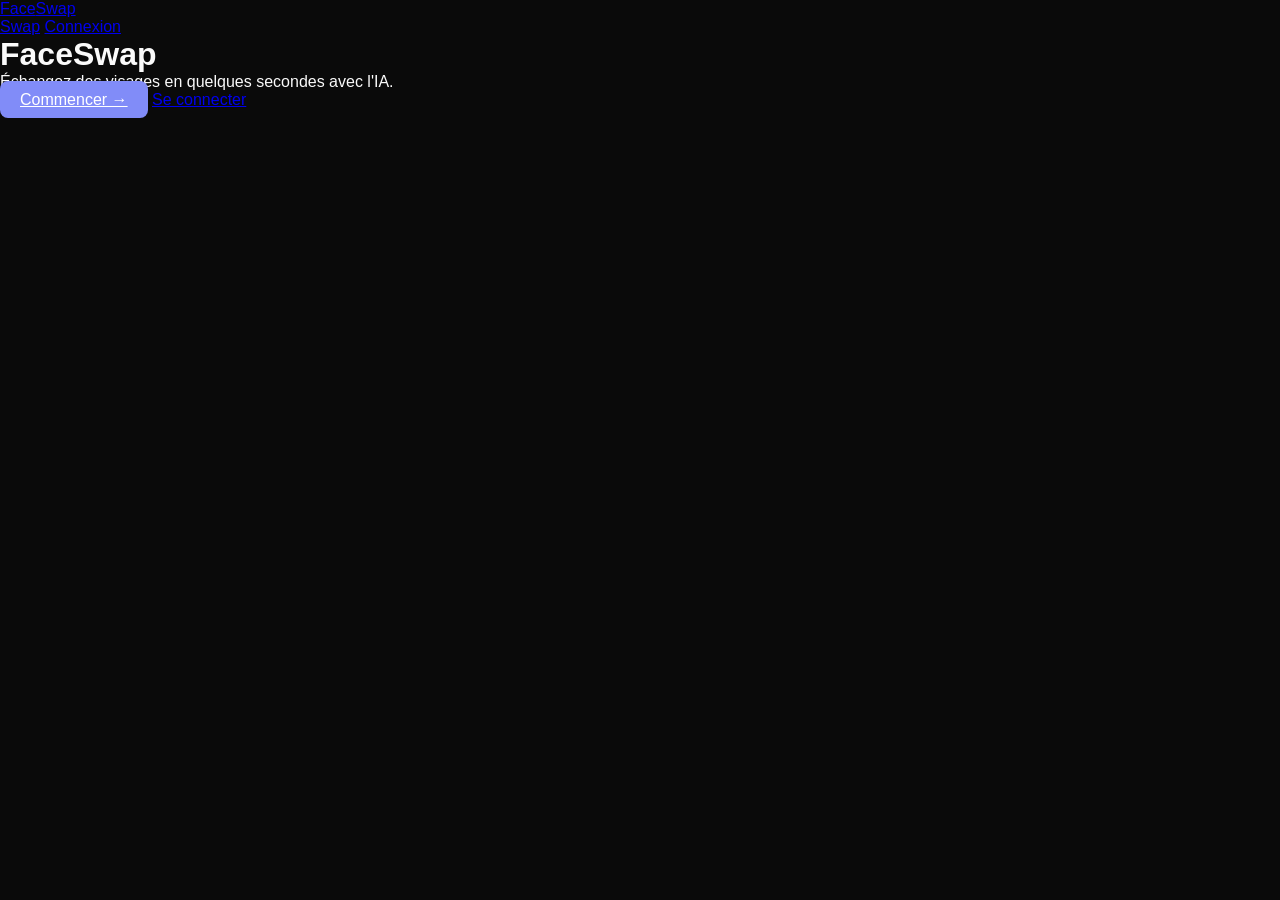
==== website/frontend/pages/index.html @ 2fbd12f7 "Réorganisation : dossier app + mise en place d'un site web : interface pour utilisation du modèle ->" ====
<!DOCTYPE html>
<html lang="fr">
<head>
  <meta charset="UTF-8">
  <meta name="viewport" content="width=device-width, initial-scale=1.0">
  <title>FaceSwap</title>
  <link rel="stylesheet" href="../styles/main.css">
</head>
<body>
  <nav class="navbar">
    <a href="index.html" class="logo">Face<span>Swap</span></a>
    <div class="nav-links">
      <a href="swap.html">Swap</a>
      <a href="login.html" id="nav-login">Connexion</a>
      <a href="dashboard.html" id="nav-dashboard" style="display:none">Dashboard</a>
      <button id="nav-logout" style="display:none" onclick="logout()">Déconnexion</button>
    </div>
  </nav>

  <main class="hero">
    <h1>Face<span>Swap</span></h1>
    <p>Échangez des visages en quelques secondes avec l'IA.</p>
    <div class="hero-buttons">
      <a href="swap.html" class="btn-primary">Commencer →</a>
      <a href="login.html" class="btn-ghost">Se connecter</a>
    </div>
  </main>

  <script src="../scripts/auth.js"></script>
</body>
</html>
---- website/frontend/styles/main.css ----
* { margin: 0; padding: 0; box-sizing: border-box; }

body {
  background: #0a0a0a;
  color: #fafafa;
  font-family: sans-serif;
}

.card {
  background: #161616;
  border: 1px solid #262626;
  border-radius: 12px;
  padding: 20px;
}

.label {
  color: #737373;
  font-size: 0.875rem;
  margin-bottom: 10px;
}

.dropzone {
  border: 2px dashed #262626;
  border-radius: 10px;
  height: 160px;
}

.btn-primary {
  background: #818cf8;
  color: white;
  border: none;
  border-radius: 8px;
  padding: 10px 20px;
  cursor: pointer;
  width: 100%;
}

.swap-page {
  max-width: 600px;
  margin: 0 auto;
  padding: 32px 16px;
  display: flex;
  flex-direction: column;
  gap: 20px;
}

.upload-grid {
  display: grid;
  grid-template-columns: 1fr 1fr;
  gap: 16px;
}

.dashboard-page {
  max-width: 600px;
  margin: 0 auto;
  padding: 32px 16px;
  display: flex;
  flex-direction: column;
  gap: 20px;
}
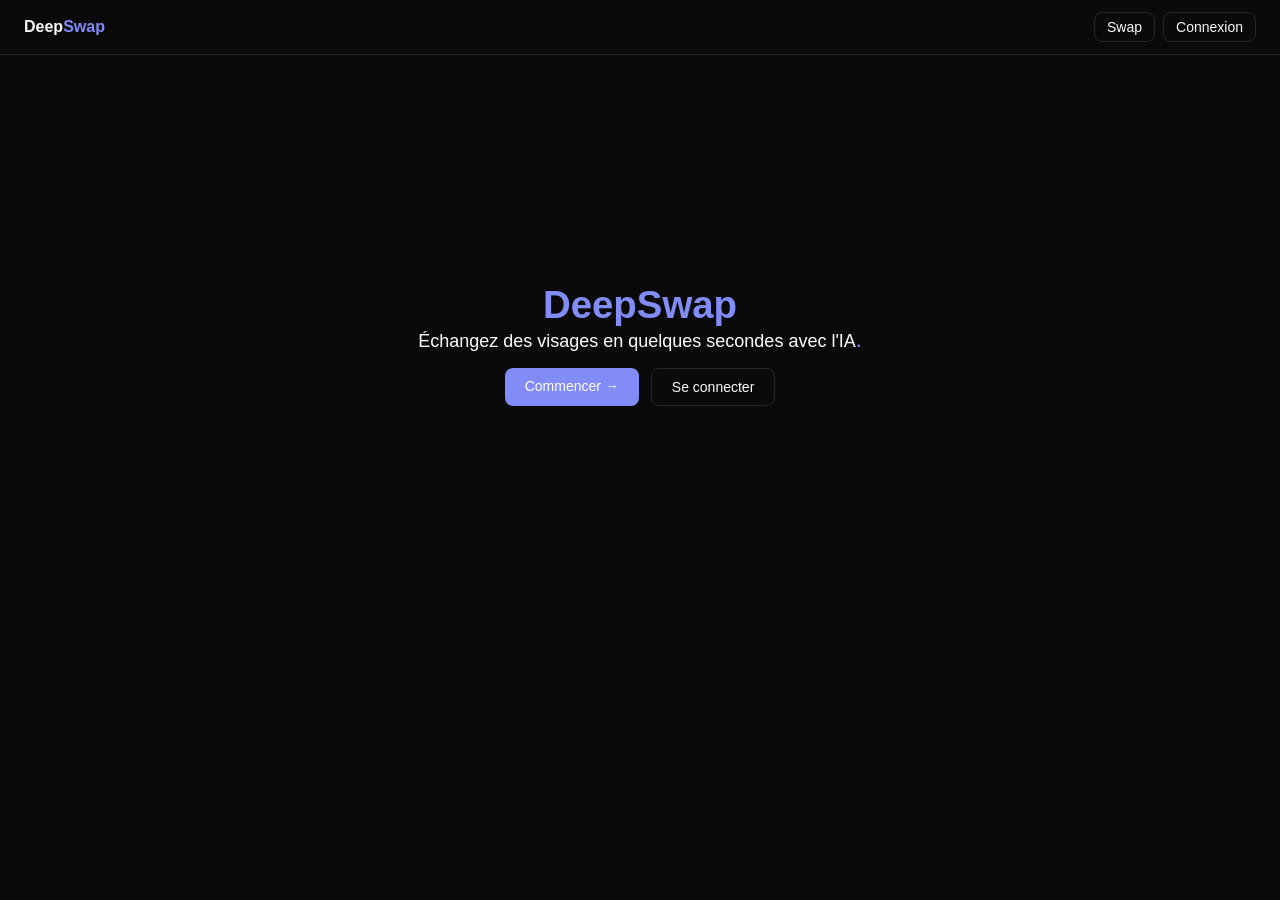
==== commit 738efac3: "amélioration front page principale + nav + login et register (reste encore amélioration à faire) ;; " ====
--- a/website/frontend/pages/index.html
+++ b/website/frontend/pages/index.html
@@ -8,7 +8,7 @@
 </head>
 <body>
   <nav class="navbar">
-    <a href="index.html" class="logo">Face<span>Swap</span></a>
+    <a href="index.html" class="logo">Deep<span>Swap</span></a>
     <div class="nav-links">
       <a href="swap.html">Swap</a>
       <a href="login.html" id="nav-login">Connexion</a>
@@ -18,8 +18,10 @@
   </nav>
 
   <main class="hero">
-    <h1>Face<span>Swap</span></h1>
-    <p>Échangez des visages en quelques secondes avec l'IA.</p>
+   <h1>
+  <span class="ligne-haut-slogan">DeepSwap</span>
+  </h1>
+  <p class="ligne-bas-slogan">Échangez des visages en quelques secondes avec l'IA<span class="point-slogan">.</span></p>
     <div class="hero-buttons">
       <a href="swap.html" class="btn-primary">Commencer →</a>
       <a href="login.html" class="btn-ghost">Se connecter</a>
--- a/website/frontend/styles/main.css
+++ b/website/frontend/styles/main.css
@@ -19,10 +19,85 @@
   margin-bottom: 10px;
 }
 
+.navbar {
+  display: flex;
+  align-items: center;
+  justify-content: space-between;
+  padding: 12px 24px;
+  border-bottom: 1px solid #262626;
+}
+
+.nav-links {
+  display: flex;
+  gap: 8px;
+}
+
+.nav-links a, .nav-links button {
+  color: #fafafa;
+  text-decoration: none;
+  padding: 6px 12px;
+  border: 1px solid #262626;
+  border-radius: 8px;
+  background: none;
+  cursor: pointer;
+  font-size: 0.875rem;
+}
+
+.logo {
+  font-weight: 700;
+  text-decoration: none;
+  color: #fafafa;
+}
+
+.logo span {
+  color: #818cf8;
+}
+
+.hero {
+  background-repeat: no-repeat;
+  background-size: cover;
+  background-position: center;
+  height: 50vh;
+  padding-top: clamp(6rem, 10vw, 12rem);
+  padding-bottom: 0;
+  padding-left: clamp(2rem, 7vw, 6rem);
+  padding-right: clamp(2rem, 7vw, 6rem);
+  text-align: center;
+  display: flex;
+  flex-direction: column;
+  align-items: center;
+  justify-content: center;
+}
+
+.ligne-haut-slogan {
+  font-size: larger;
+  padding: 0 clamp(1rem, 5vw, 4rem);
+  display: inline-block;
+  color: #818cf8;
+}
+
+.ligne-bas-slogan {
+  font-size: large;
+  display: inline-block;
+  color: #ffffff;
+  margin-bottom: 15px;
+
+}
+
+.point-slogan {
+  font-size: larger;
+  color: #818cf8;
+}
+
 .dropzone {
   border: 2px dashed #262626;
   border-radius: 10px;
   height: 160px;
+}
+
+.hero-buttons {
+  display: flex;
+  gap: 12px;
 }
 
 .btn-primary {
@@ -32,7 +107,19 @@
   border-radius: 8px;
   padding: 10px 20px;
   cursor: pointer;
-  width: 100%;
+  text-decoration: none;
+  font-size: 0.875rem;
+}
+
+.btn-ghost {
+  background: none;
+  color: #fafafa;
+  border: 1px solid #262626;
+  border-radius: 8px;
+  padding: 10px 20px;
+  cursor: pointer;
+  text-decoration: none;
+  font-size: 0.875rem;
 }
 
 .swap-page {
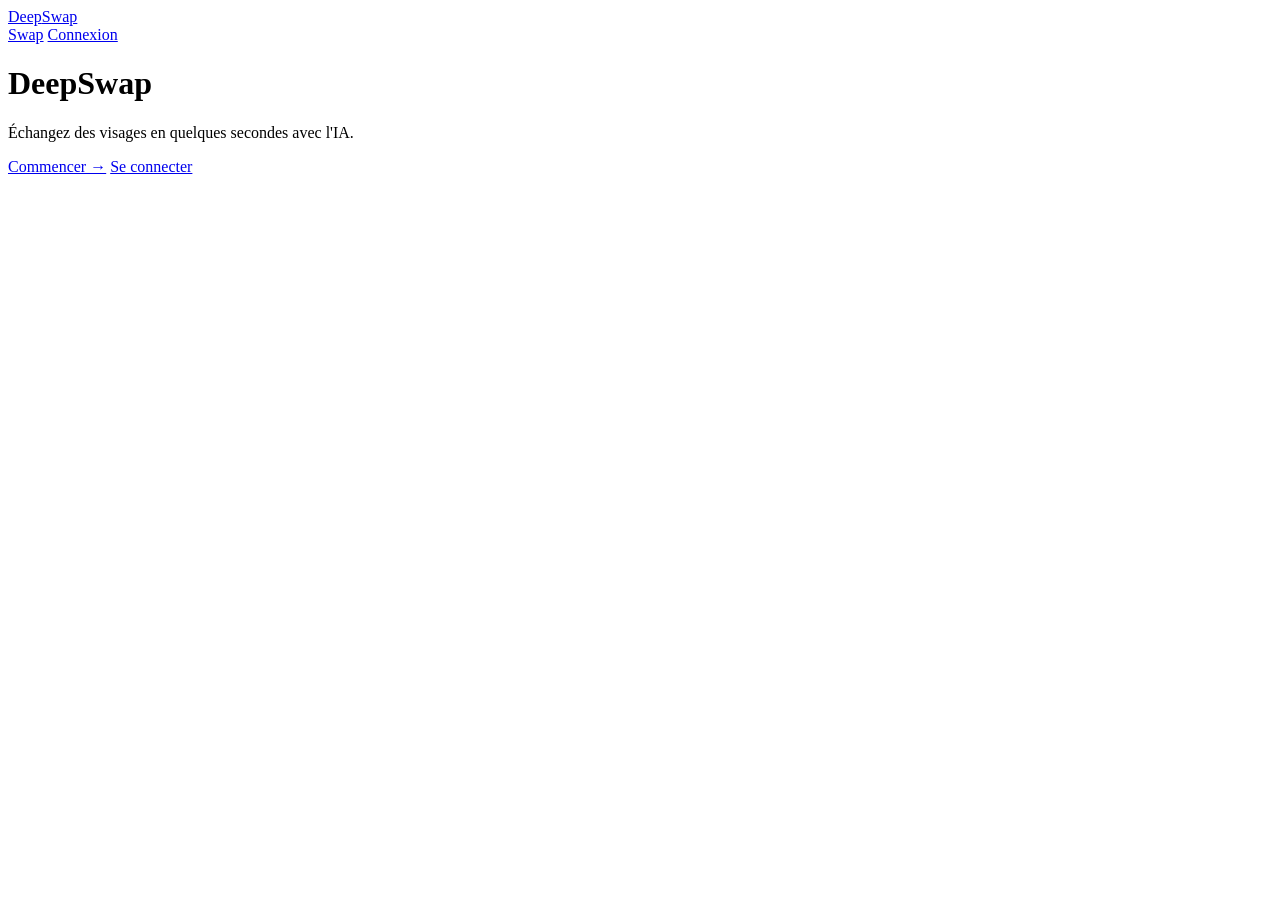
==== commit b4c7bdc5: "modif pour responsive prod" ====
--- a/website/frontend/pages/index.html
+++ b/website/frontend/pages/index.html
@@ -4,7 +4,7 @@
   <meta charset="UTF-8">
   <meta name="viewport" content="width=device-width, initial-scale=1.0">
   <title>FaceSwap</title>
-  <link rel="stylesheet" href="../styles/main.css">
+  <link rel="stylesheet" href="/styles/main.css?v=1.0">
 </head>
 <body>
   <nav class="navbar">
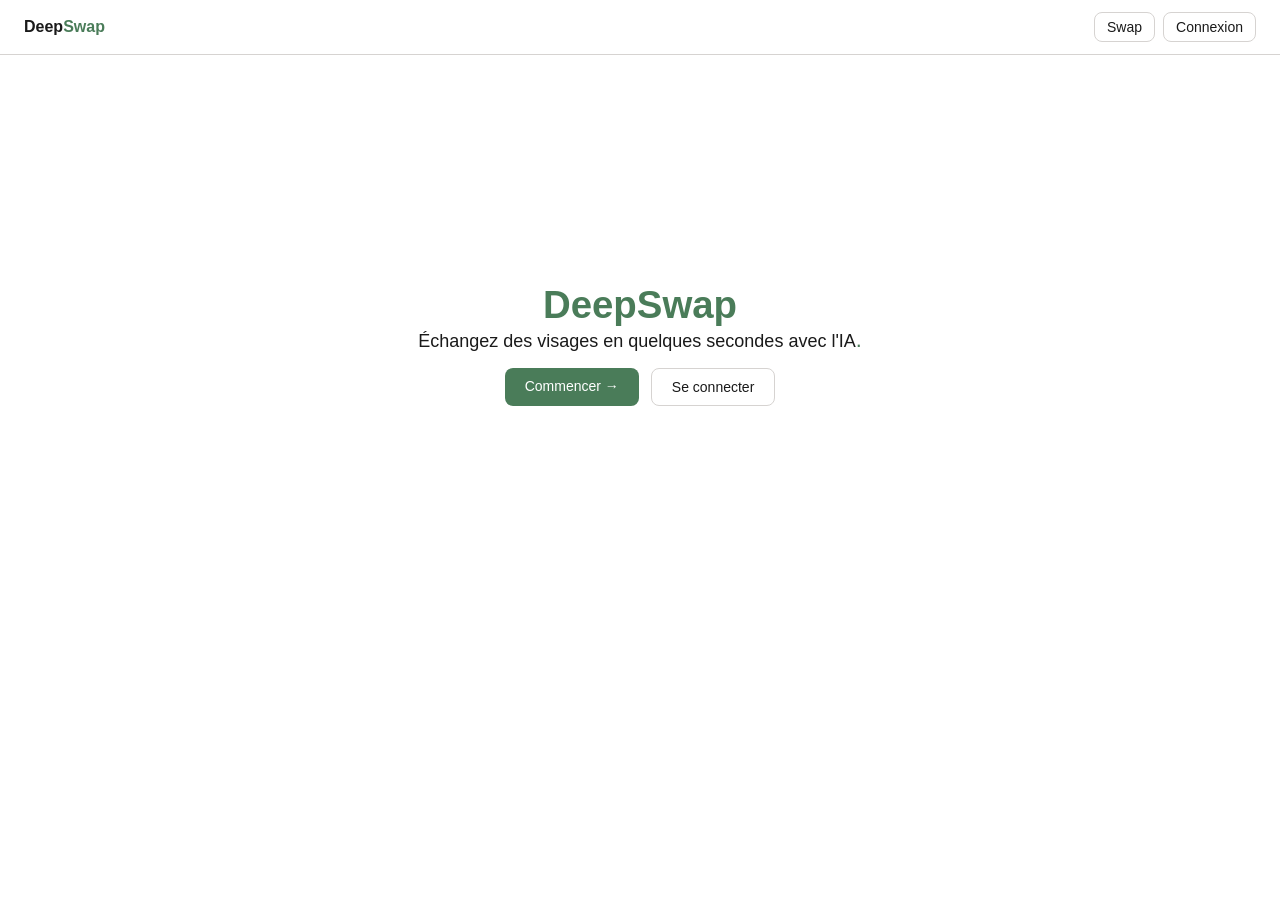
==== commit 3788bdab: "responsive partie 4" ====
--- a/website/frontend/pages/index.html
+++ b/website/frontend/pages/index.html
@@ -4,8 +4,7 @@
   <meta charset="UTF-8">
   <meta name="viewport" content="width=device-width, initial-scale=1.0">
   <title>FaceSwap</title>
-  <link rel="stylesheet" href="/styles/main.css?v=1.0">
-</head>
+  <link rel="stylesheet" href="../styles/main.css"></head>
 <body>
   <nav class="navbar">
     <a href="index.html" class="logo">Deep<span>Swap</span></a>
--- a/website/frontend/styles/main.css
+++ b/website/frontend/styles/main.css
@@ -0,0 +1,167 @@
+* { margin: 0; padding: 0; box-sizing: border-box; }
+
+body {
+  background: #ffffff;
+  color: #1a1a1a;
+  font-family: sans-serif;
+}
+
+.card {
+  background: #f5f5f4;
+  border: 1px solid #d6d3d1;
+  border-radius: 12px;
+  padding: 20px;
+}
+
+.label {
+  color: #78716c;
+  font-size: 0.875rem;
+  margin-bottom: 10px;
+}
+
+.navbar {
+  display: flex;
+  align-items: center;
+  justify-content: space-between;
+  padding: 12px 24px;
+  border-bottom: 1px solid #d6d3d1;
+}
+
+.nav-links {
+  display: flex;
+  gap: 8px;
+}
+
+.nav-links a, .nav-links button {
+  color: #1a1a1a;
+  text-decoration: none;
+  padding: 6px 12px;
+  border: 1px solid #d6d3d1;
+  border-radius: 8px;
+  background: none;
+  cursor: pointer;
+  font-size: 0.875rem;
+}
+
+.logo {
+  font-weight: 700;
+  text-decoration: none;
+  color: #1a1a1a;
+}
+
+.logo span {
+  color: #4a7c59;
+}
+
+.hero {
+  background-repeat: no-repeat;
+  background-size: cover;
+  background-position: center;
+  height: 50vh;
+  padding-top: clamp(6rem, 10vw, 12rem);
+  padding-bottom: 0;
+  padding-left: clamp(2rem, 7vw, 6rem);
+  padding-right: clamp(2rem, 7vw, 6rem);
+  text-align: center;
+  display: flex;
+  flex-direction: column;
+  align-items: center;
+  justify-content: center;
+}
+
+.ligne-haut-slogan {
+  font-size: larger;
+  padding: 0 clamp(1rem, 5vw, 4rem);
+  display: inline-block;
+  color: #4a7c59;
+}
+
+.ligne-bas-slogan {
+  font-size: large;
+  display: inline-block;
+  color: #1a1a1a;
+  margin-bottom: 15px;
+}
+
+.point-slogan {
+  font-size: larger;
+  color: #4a7c59;
+}
+
+.dropzone {
+  border: 2px dashed #d6d3d1;
+  border-radius: 10px;
+  height: 160px;
+}
+
+.hero-buttons {
+  display: flex;
+  gap: 12px;
+}
+
+.btn-primary {
+  background: #4a7c59;
+  color: white;
+  border: none;
+  border-radius: 8px;
+  padding: 10px 20px;
+  cursor: pointer;
+  text-decoration: none;
+  font-size: 0.875rem;
+}
+
+.btn-ghost {
+  background: none;
+  color: #1a1a1a;
+  border: 1px solid #d6d3d1;
+  border-radius: 8px;
+  padding: 10px 20px;
+  cursor: pointer;
+  text-decoration: none;
+  font-size: 0.875rem;
+}
+
+.swap-page {
+  max-width: 600px;
+  margin: 0 auto;
+  padding: 32px 16px;
+  display: flex;
+  flex-direction: column;
+  gap: 20px;
+}
+
+
+
+.upload-grid {
+  display: grid;
+  grid-template-columns: 1fr 1fr;
+  gap: 16px;
+}
+
+.dashboard-page {
+  max-width: 600px;
+  margin: 0 auto;
+  padding: 32px 16px;
+  display: flex;
+  flex-direction: column;
+  gap: 20px;
+}
+
+/* Media query pour mobiles */
+@media (max-width: 600px) {
+  .swap-page,
+  .dashboard-page {
+    max-width: 100%;      /* pleine largeur de l’écran */
+    padding: 8px 4px;     /* padding réduit pour plus de place */
+    gap: 12px;            /* espacement plus serré */
+  }
+
+  .upload-grid {
+    grid-template-columns: 1fr; /* une seule colonne sur mobile */
+    gap: 12px;
+  }
+
+  .dropzone {
+    height: 140px;        /* ajustement hauteur */
+  }
+}
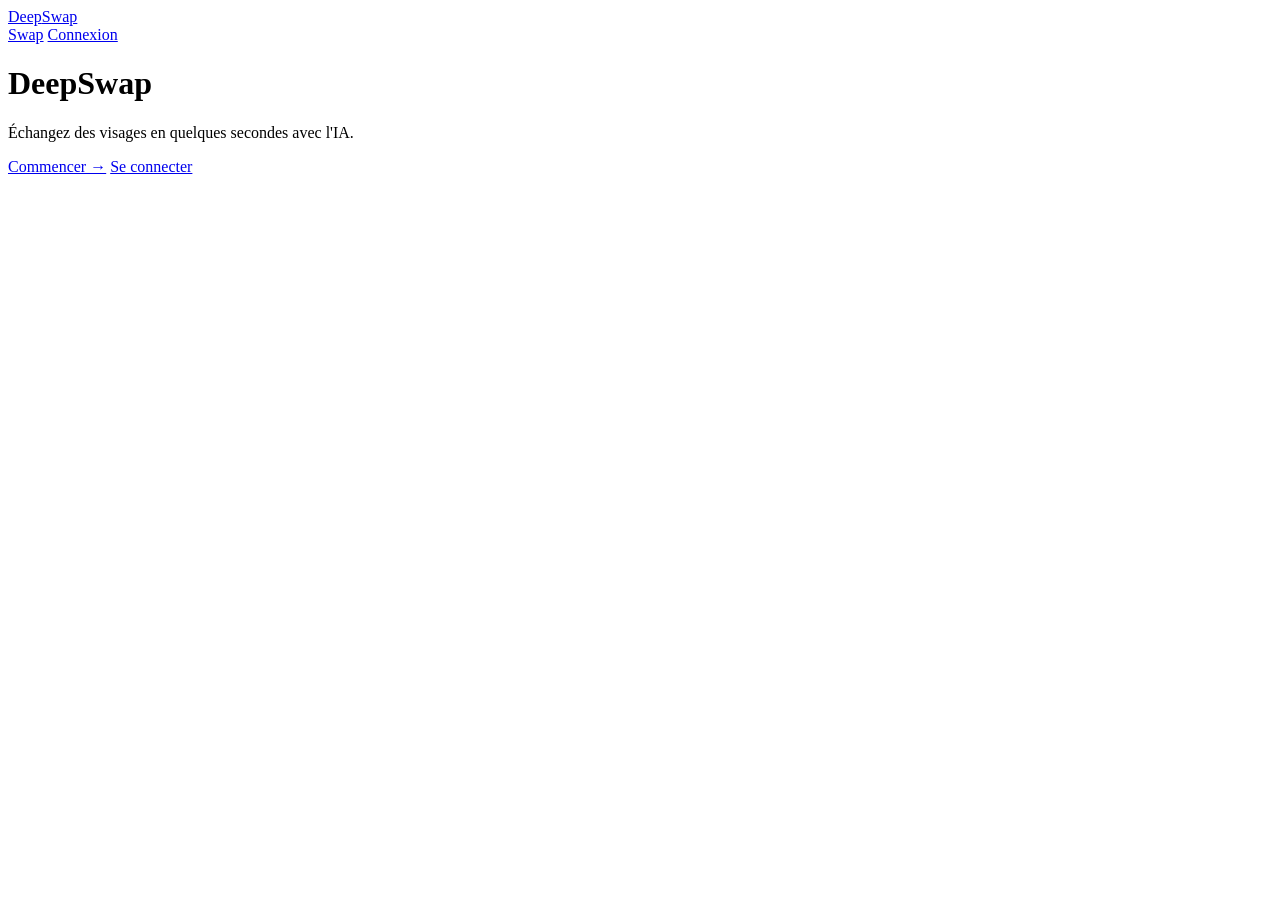
==== commit bfeaf6a4: "pbl render part5" ====
--- a/website/frontend/pages/index.html
+++ b/website/frontend/pages/index.html
@@ -4,7 +4,7 @@
   <meta charset="UTF-8">
   <meta name="viewport" content="width=device-width, initial-scale=1.0">
   <title>FaceSwap</title>
-  <link rel="stylesheet" href="../styles/main.css"></head>
+  <link rel="stylesheet" href="styles/main.css"></head>
 <body>
   <nav class="navbar">
     <a href="index.html" class="logo">Deep<span>Swap</span></a>
@@ -27,6 +27,6 @@
     </div>
   </main>
 
-  <script src="../scripts/auth.js"></script>
+  <script src="scripts/auth.js"></script>
 </body>
 </html>
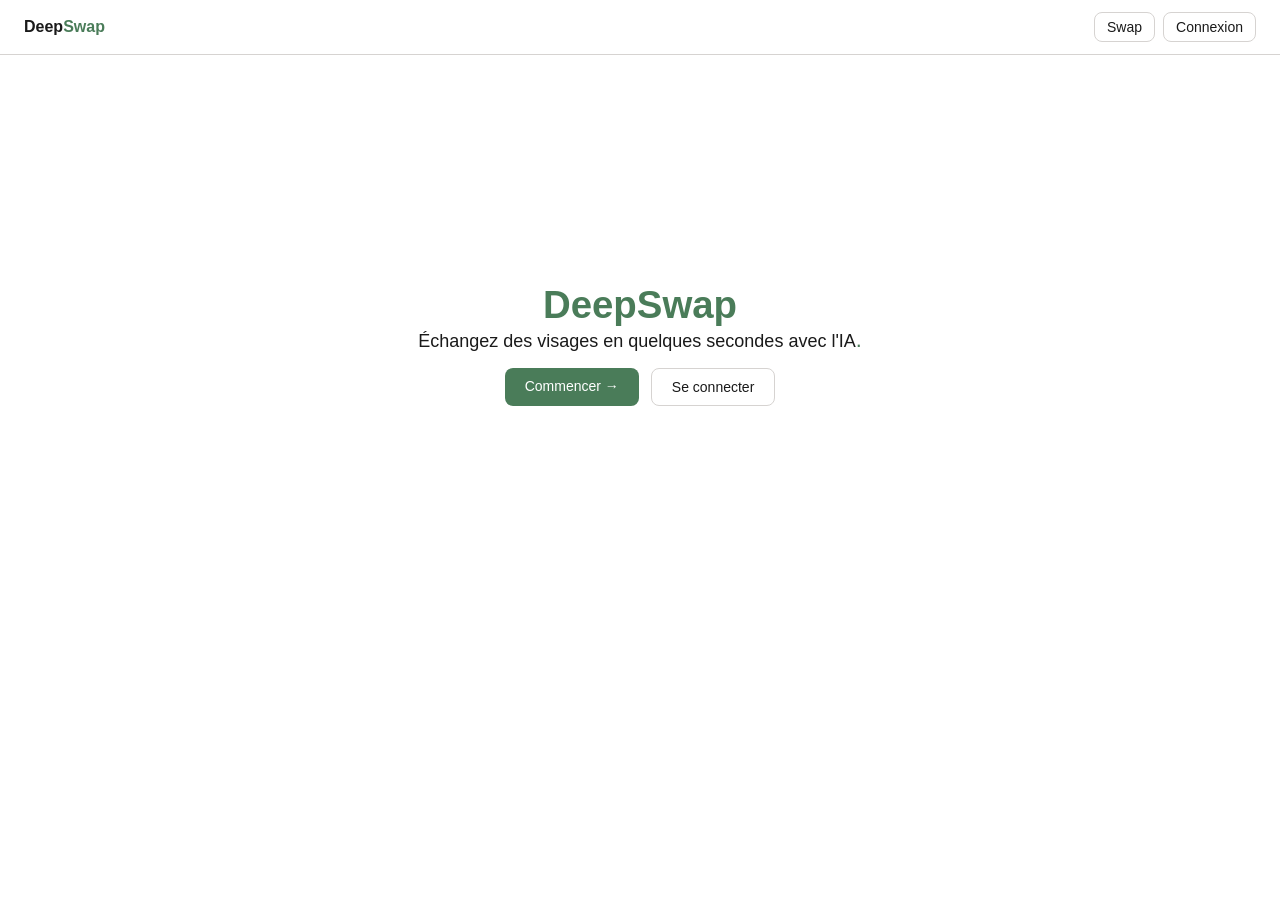
==== commit 52755df4: "modification des path pour site en local" ====
--- a/website/frontend/pages/index.html
+++ b/website/frontend/pages/index.html
@@ -4,7 +4,7 @@
   <meta charset="UTF-8">
   <meta name="viewport" content="width=device-width, initial-scale=1.0">
   <title>FaceSwap</title>
-  <link rel="stylesheet" href="styles/main.css"></head>
+  <link rel="stylesheet" href="../styles/main.css"></head>
 <body>
   <nav class="navbar">
     <a href="index.html" class="logo">Deep<span>Swap</span></a>
@@ -27,6 +27,6 @@
     </div>
   </main>
 
-  <script src="scripts/auth.js"></script>
+  <script src="../scripts/auth.js"></script>
 </body>
 </html>
--- a/website/frontend/styles/main.css
+++ b/website/frontend/styles/main.css
@@ -0,0 +1,167 @@
+* { margin: 0; padding: 0; box-sizing: border-box; }
+
+body {
+  background: #ffffff;
+  color: #1a1a1a;
+  font-family: sans-serif;
+}
+
+.card {
+  background: #f5f5f4;
+  border: 1px solid #d6d3d1;
+  border-radius: 12px;
+  padding: 20px;
+}
+
+.label {
+  color: #78716c;
+  font-size: 0.875rem;
+  margin-bottom: 10px;
+}
+
+.navbar {
+  display: flex;
+  align-items: center;
+  justify-content: space-between;
+  padding: 12px 24px;
+  border-bottom: 1px solid #d6d3d1;
+}
+
+.nav-links {
+  display: flex;
+  gap: 8px;
+}
+
+.nav-links a, .nav-links button {
+  color: #1a1a1a;
+  text-decoration: none;
+  padding: 6px 12px;
+  border: 1px solid #d6d3d1;
+  border-radius: 8px;
+  background: none;
+  cursor: pointer;
+  font-size: 0.875rem;
+}
+
+.logo {
+  font-weight: 700;
+  text-decoration: none;
+  color: #1a1a1a;
+}
+
+.logo span {
+  color: #4a7c59;
+}
+
+.hero {
+  background-repeat: no-repeat;
+  background-size: cover;
+  background-position: center;
+  height: 50vh;
+  padding-top: clamp(6rem, 10vw, 12rem);
+  padding-bottom: 0;
+  padding-left: clamp(2rem, 7vw, 6rem);
+  padding-right: clamp(2rem, 7vw, 6rem);
+  text-align: center;
+  display: flex;
+  flex-direction: column;
+  align-items: center;
+  justify-content: center;
+}
+
+.ligne-haut-slogan {
+  font-size: larger;
+  padding: 0 clamp(1rem, 5vw, 4rem);
+  display: inline-block;
+  color: #4a7c59;
+}
+
+.ligne-bas-slogan {
+  font-size: large;
+  display: inline-block;
+  color: #1a1a1a;
+  margin-bottom: 15px;
+}
+
+.point-slogan {
+  font-size: larger;
+  color: #4a7c59;
+}
+
+.dropzone {
+  border: 2px dashed #d6d3d1;
+  border-radius: 10px;
+  height: 160px;
+}
+
+.hero-buttons {
+  display: flex;
+  gap: 12px;
+}
+
+.btn-primary {
+  background: #4a7c59;
+  color: white;
+  border: none;
+  border-radius: 8px;
+  padding: 10px 20px;
+  cursor: pointer;
+  text-decoration: none;
+  font-size: 0.875rem;
+}
+
+.btn-ghost {
+  background: none;
+  color: #1a1a1a;
+  border: 1px solid #d6d3d1;
+  border-radius: 8px;
+  padding: 10px 20px;
+  cursor: pointer;
+  text-decoration: none;
+  font-size: 0.875rem;
+}
+
+.swap-page {
+  max-width: 600px;
+  margin: 0 auto;
+  padding: 32px 16px;
+  display: flex;
+  flex-direction: column;
+  gap: 20px;
+}
+
+
+
+.upload-grid {
+  display: grid;
+  grid-template-columns: 1fr 1fr;
+  gap: 16px;
+}
+
+.dashboard-page {
+  max-width: 600px;
+  margin: 0 auto;
+  padding: 32px 16px;
+  display: flex;
+  flex-direction: column;
+  gap: 20px;
+}
+
+/* Media query pour mobiles */
+@media (max-width: 600px) {
+  .swap-page,
+  .dashboard-page {
+    max-width: 100%;      /* pleine largeur de l’écran */
+    padding: 8px 4px;     /* padding réduit pour plus de place */
+    gap: 12px;            /* espacement plus serré */
+  }
+
+  .upload-grid {
+    grid-template-columns: 1fr; /* une seule colonne sur mobile */
+    gap: 12px;
+  }
+
+  .dropzone {
+    height: 140px;        /* ajustement hauteur */
+  }
+}
